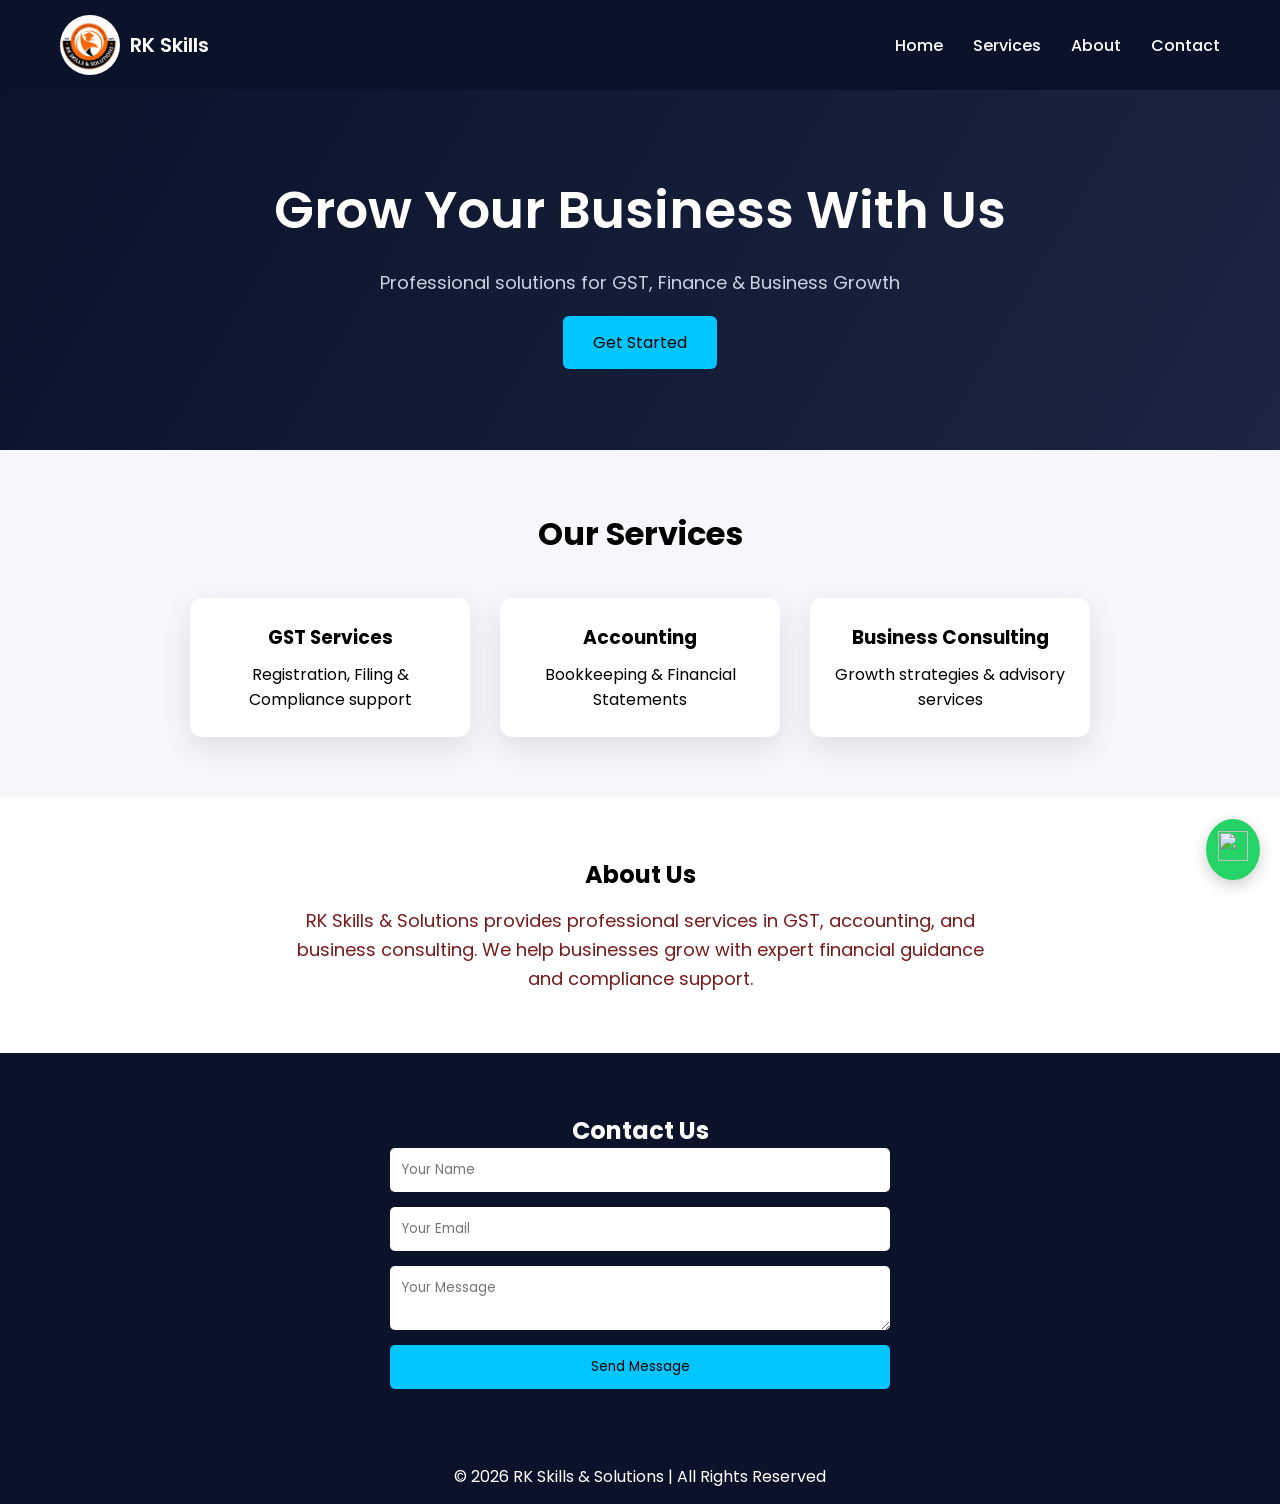
==== index.html @ 7b7532fe "Add files via upload" ====
<!DOCTYPE html>
<html lang="en">
<head>
    <meta charset="UTF-8">
    <meta name="viewport" content="width=device-width, initial-scale=1.0">
    <title>RK Skills & Solutions</title>
    <link rel="stylesheet" href="style.css">
    <script src="script.js"></script>
</head>

<a href="https://wa.me/919390030645?text=Hi%20I%20want%20GST%20services" 
   class="whatsapp" target="_blank">
    <img src="https://cdn-icons-png.flaticon.com/512/733/733585.png">
</a>
<body>

<!-- NAVBAR -->
<header>
    <nav class="navbar">
        
        <div class="logo">
    <img src="logo.png" alt="RK Skills Logo">
    <span>RK Skills</span>
</div>
        

        <ul class="nav-links">
            <li><a href="#">Home</a></li>
            <li><a href="#services">Services</a></li>
            <li><a href="#about">About</a></li>
            <li><a href="#contact">Contact</a></li> 
        </ul>

        <button class="menu-toggle">☰</button>
    </nav>
</header>

<!-- HERO SECTION -->
<section class="hero">
    <div class="hero-content">
        <h1>Grow Your Business With Us</h1>
        <p>Professional solutions for GST, Finance & Business Growth</p>
        <button class="btn">Get Started</button>
    </div>
</section>

</body>
</html>





<section id="services" class="services">
    <h2>Our Services</h2>

    <div class="service-container">

        <div class="card">
            <h3>GST Services</h3>
            <p>Registration, Filing & Compliance support</p>
        </div>

        <div class="card">
            <h3>Accounting</h3>
            <p>Bookkeeping & Financial Statements</p>
        </div>

        <div class="card">
            <h3>Business Consulting</h3>
            <p>Growth strategies & advisory services</p>
        </div>

    </div>
</section>








<section id="about" class="about">
    <h2>About Us</h2>
    <p>
        RK Skills & Solutions provides professional services in GST, accounting,
        and business consulting. We help businesses grow with expert financial
        guidance and compliance support.
    </p>
</section>





<section id="contact" class="contact">
    <h2>Contact Us</h2>

<form action="https://formsubmit.co/giriyamsainarasimha39@gmail.com" method="POST">
    
    <input type="text" name="name" placeholder="Your Name" required>
    <input type="email" name="email" placeholder="Your Email" required>
    <textarea name="message" placeholder="Your Message" required></textarea>

    <button type="submit">Send Message</button>

</form>
</section>





<footer class="footer">
    <p>© 2026 RK Skills & Solutions | All Rights Reserved</p>
</footer>
---- style.css ----
/* GOOGLE FONT */
@import url('https://fonts.googleapis.com/css2?family=Poppins:wght@300;400;600&display=swap');

* {
    margin: 0;
    padding: 0;
    box-sizing: border-box;
    font-family: 'Poppins', sans-serif;
}

.whatsapp {
    position: fixed;
    bottom: 20px;
    right: 20px;
    background: #25D366;
    padding: 12px;
    border-radius: 50%;
    box-shadow: 0 5px 15px rgba(0,0,0,0.2);
    transition: 0.3s;
}

.whatsapp img {
    width: 30px;
    height: 30px;
}

.whatsapp:hover {
    transform: scale(1.1);
}




html {
    scroll-behavior: smooth;
}





/* NAVBAR */
.navbar {
    display: flex;
    justify-content: space-between;
    align-items: center;
    padding: 15px 60px;
    background: #0b132b;
    color: rgb(224, 226, 225);
}

.logo {
    display: flex;
    align-items: center;
    gap: 10px;
}

.logo img {
    height: 60px;
    width: 60px;
    object-fit: contain;
    border-radius: 50%; /* makes it look premium (round) */
}

.logo span {
    font-size: 20px;
    font-weight: 600;
    color: white;
}
/* NAV LINKS */
.nav-links {
    list-style: none;
    display: flex;
    gap: 30px;
}

.nav-links a {
    text-decoration: none;
    color: white;
    font-weight: 500;
    transition: 0.3s;
}

.nav-links a:hover {
    color: #00c6ff;
}




/* HERO */
.hero {
    height: 40vh;
    display: flex;
    align-items: center;
    justify-content: center;
    background: linear-gradient(120deg, #0b132b, #1c2541);
    color: white;
    text-align: center;
    padding: 20px;
}

.hero-content h1 {
    font-size: 52px;
    font-weight: 600;
}

.hero-content p {
    font-size: 18px;
    margin: 20px 0;
    color: #cbd5e1;
}

.btn {
    padding: 14px 30px;
    border: none;
    background: #00c6ff;
    color: black;
    font-size: 16px;
    border-radius: 6px;
    cursor: pointer;
    transition: 0.3s;
}

.btn:hover {
    background: #00a8e8;
}

/* MOBILE */
.menu-toggle {
    display: none;
}

@media (max-width: 768px) {
    .navbar {
        padding: 15px 20px;
    }

    .nav-links {
        display: none;
    }

    .menu-toggle {
        display: block;
        font-size: 24px;
        background: none;
        color: white;
        border: none;
    }
}





.services {
    padding: 60px 20px;
    text-align: center;
    background: #f5f7fa;
}

.services h2 {
    font-size: 32px;
    margin-bottom: 40px;
}

.service-container {
    display: flex;
    justify-content: center;
    gap: 30px;
    flex-wrap: wrap;
}
.card {
    background: white;
    padding: 25px;
    width: 280px;
    border-radius: 12px;
    box-shadow: 0 10px 30px rgba(0,0,0,0.1);
    transition: 0.4s;
}

.card:hover {
    transform: translateY(-12px) scale(1.03);
}

.card h3 {
    margin-bottom: 10px;
}





.about {
    padding: 60px 20px;
    text-align: center;
}

.about p {
    max-width: 700px;
    margin: auto;
    font-size: 18px;
    color: #791a1a;
}
.about h2 {
    margin-bottom: 15px;
}

.about p {
    line-height: 1.6;
}




.contact {
    padding: 60px 20px;
    background: #0b132b;
    color: white;
    text-align: center;
}

.contact form {
    max-width: 500px;
    margin: auto;
    display: flex;
    flex-direction: column;
    gap: 15px;
}

.contact input,
.contact textarea {
    padding: 12px;
    border: none;
    border-radius: 5px;
}

.contact button {
    padding: 12px;
    background: #00c6ff;
    border: none;
    cursor: pointer;
    border-radius: 5px;
}
.contact button {
    transition: 0.3s;
}

.contact button:hover {
    background: #009ec3;
}





.footer {
    background: #0b132b;
    color: white;
    text-align: center;
    padding: 15px;
}
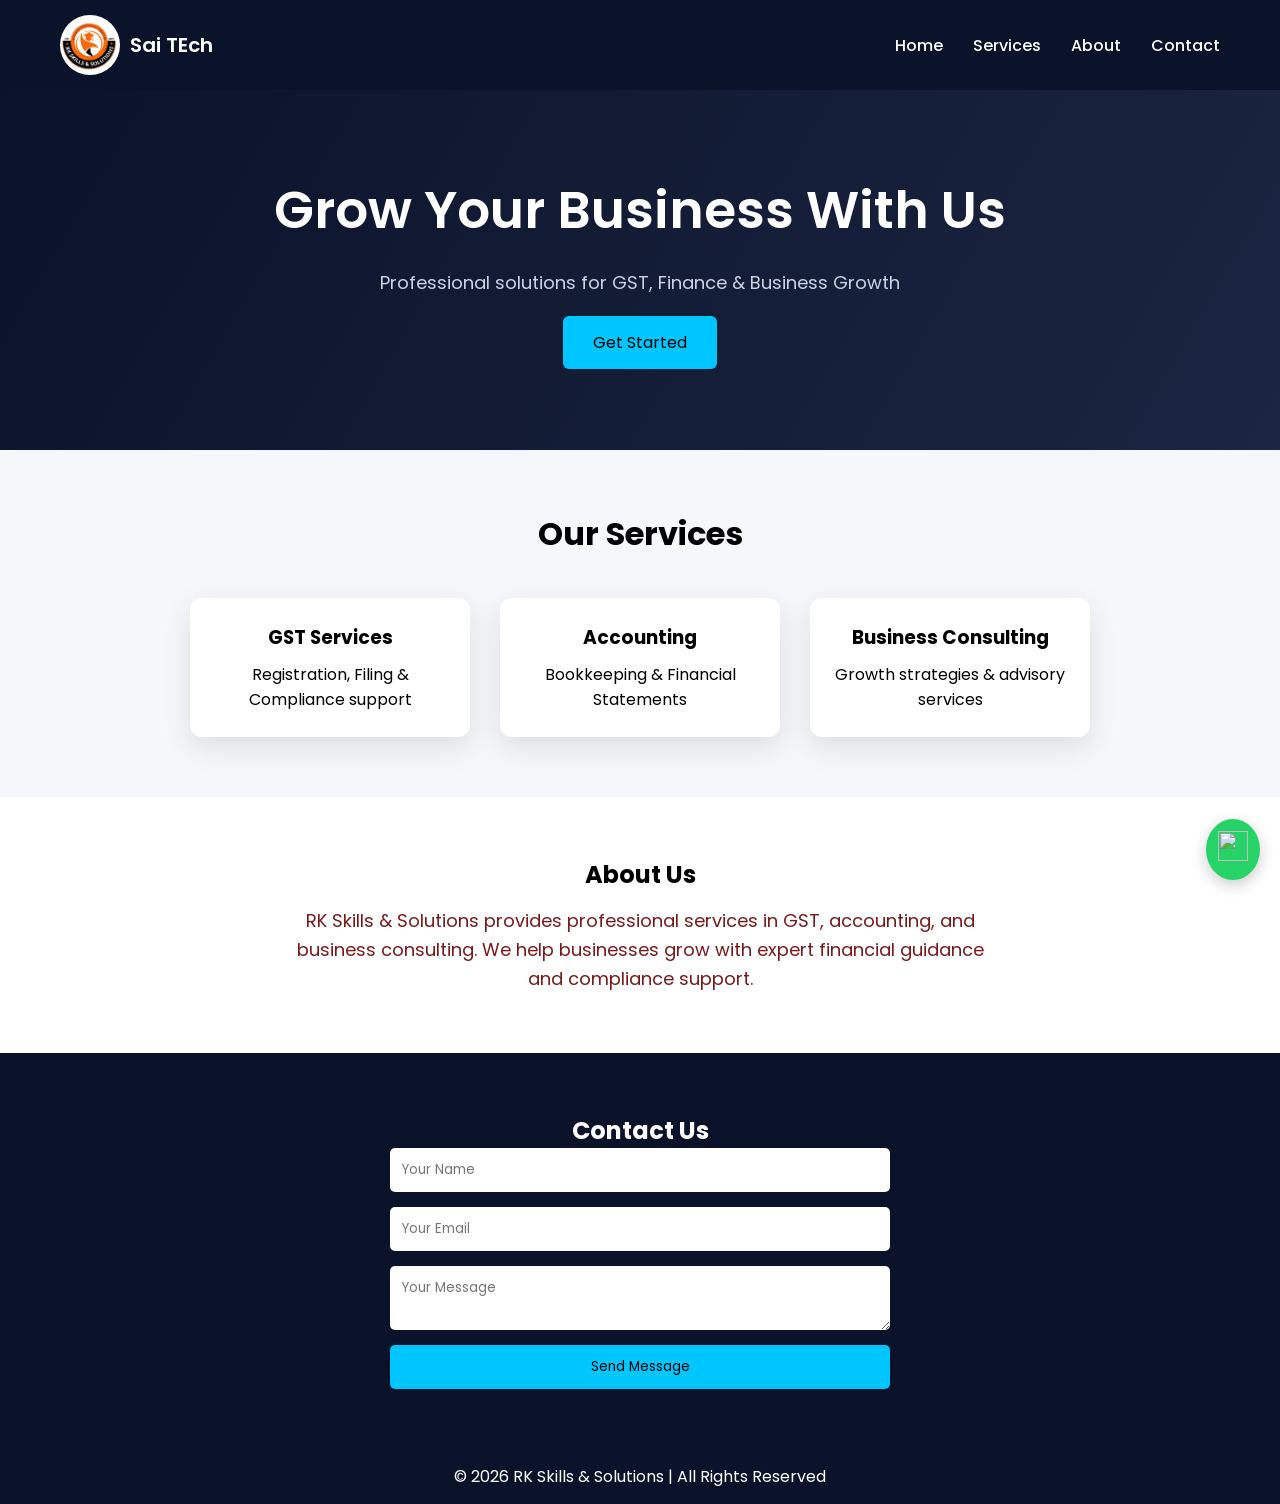
==== commit f2d09d99: "Fix HTML structure and update footer content" ====
--- a/index.html
+++ b/index.html
@@ -20,7 +20,7 @@
         
         <div class="logo">
     <img src="logo.png" alt="RK Skills Logo">
-    <span>RK Skills</span>
+    <span>Sai TEch</span>
 </div>
         
 
@@ -114,4 +114,4 @@
 
 <footer class="footer">
     <p>© 2026 RK Skills & Solutions | All Rights Reserved</p>
-</footer>+</footer>
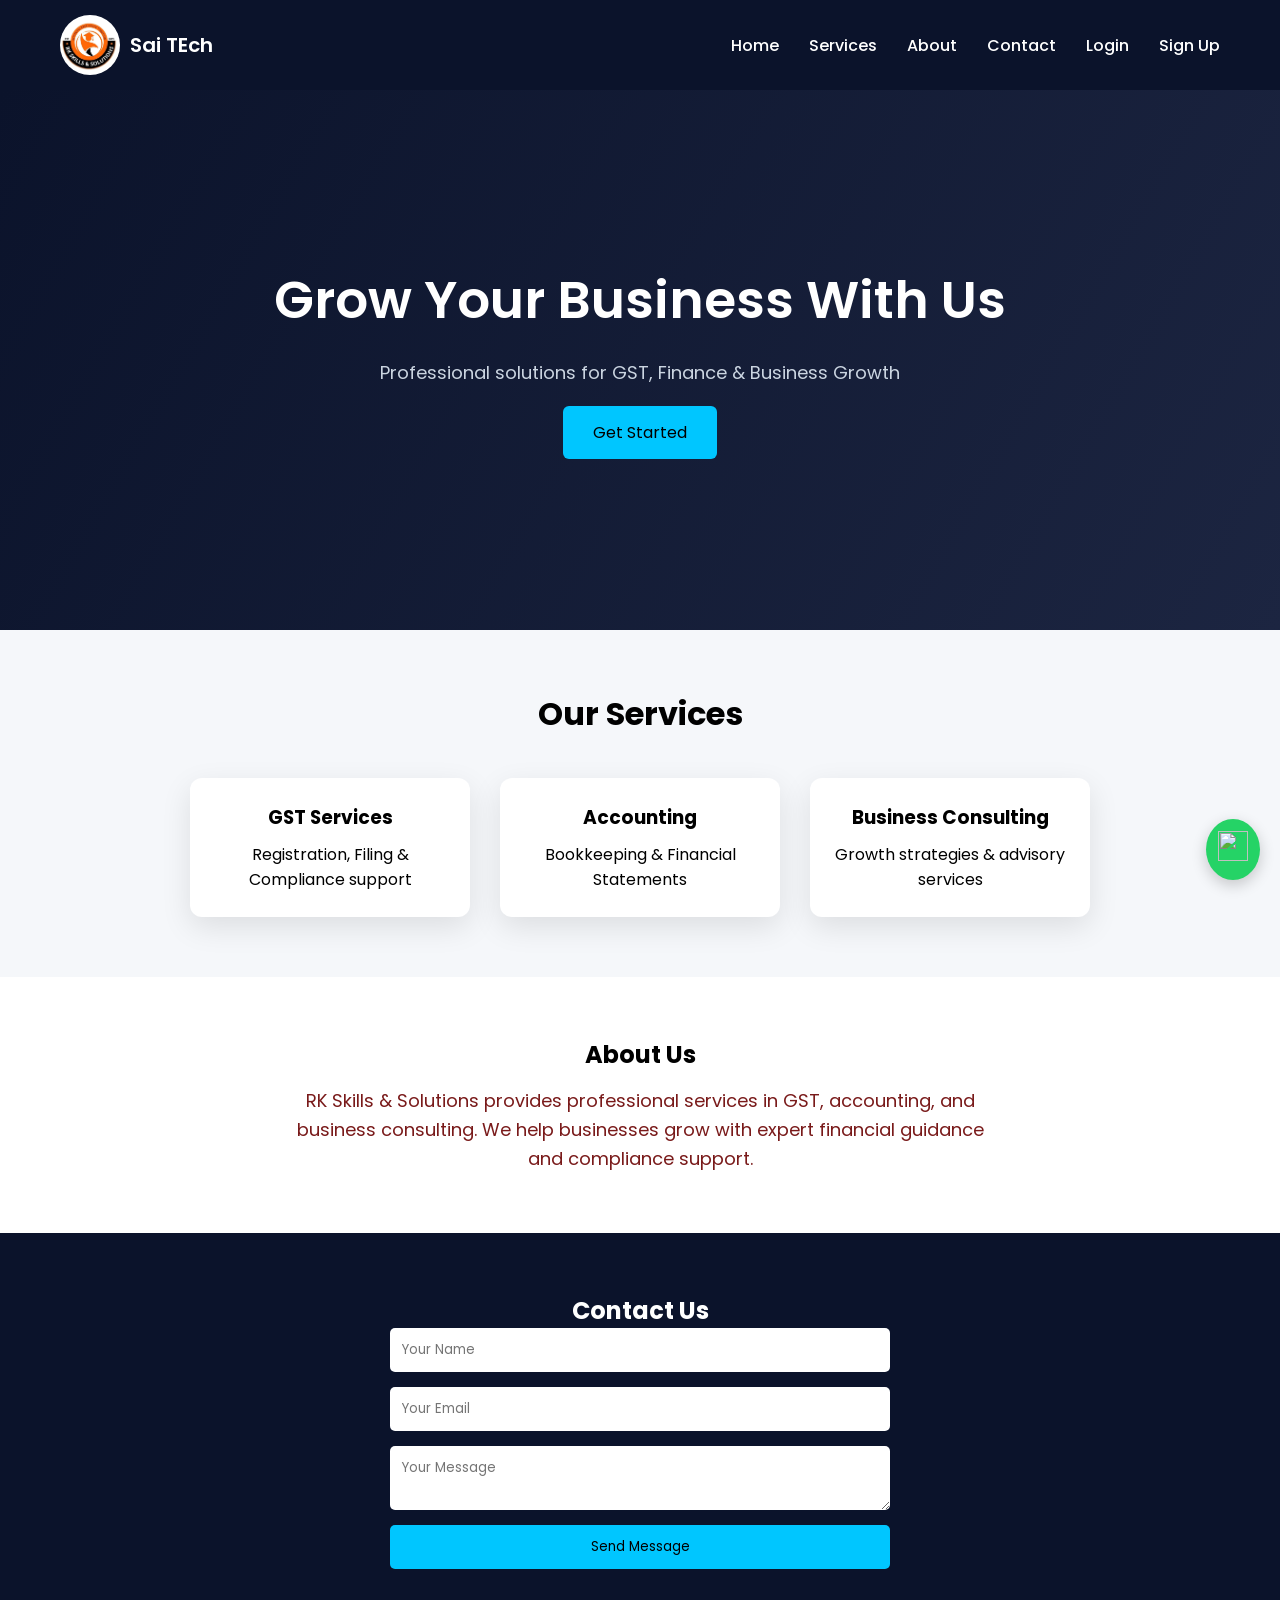
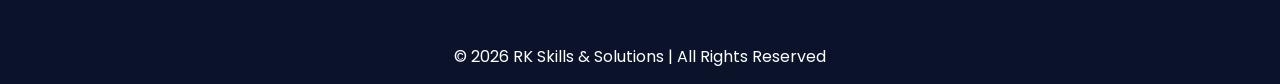
==== commit da4ec4dc: "Add login and signup links to the navbar" ====
--- a/index.html
+++ b/index.html
@@ -28,7 +28,9 @@
             <li><a href="#">Home</a></li>
             <li><a href="#services">Services</a></li>
             <li><a href="#about">About</a></li>
-            <li><a href="#contact">Contact</a></li> 
+            <li><a href="#contact">Contact</a></li>
+            <a href="login.html" class="login-btn">Login</a>
+            <a href="signup.html">Sign Up</a>
         </ul>
 
         <button class="menu-toggle">☰</button>
--- a/style.css
+++ b/style.css
@@ -16,7 +16,7 @@
     padding: 12px;
     border-radius: 50%;
     box-shadow: 0 5px 15px rgba(0,0,0,0.2);
-    transition: 0.3s;
+    animation: pulse 2s infinite;
 }
 
 .whatsapp img {
@@ -24,10 +24,20 @@
     height: 30px;
 }
 
-.whatsapp:hover {
-    transform: scale(1.1);
-}
-
+@keyframes pulse {
+    0% {
+        transform: scale(1);
+        box-shadow: 0 0 0 0 rgba(37, 211, 102, 0.7);
+    }
+    70% {
+        transform: scale(1.1);
+        box-shadow: 0 0 0 15px rgba(37, 211, 102, 0);
+    }
+    100% {
+        transform: scale(1);
+        box-shadow: 0 0 0 0 rgba(37, 211, 102, 0);
+    }
+}
 
 
 
@@ -90,7 +100,7 @@
 
 /* HERO */
 .hero {
-    height: 40vh;
+    height: 60vh;
     display: flex;
     align-items: center;
     justify-content: center;
@@ -259,4 +269,4 @@
     color: white;
     text-align: center;
     padding: 15px;
-}+}
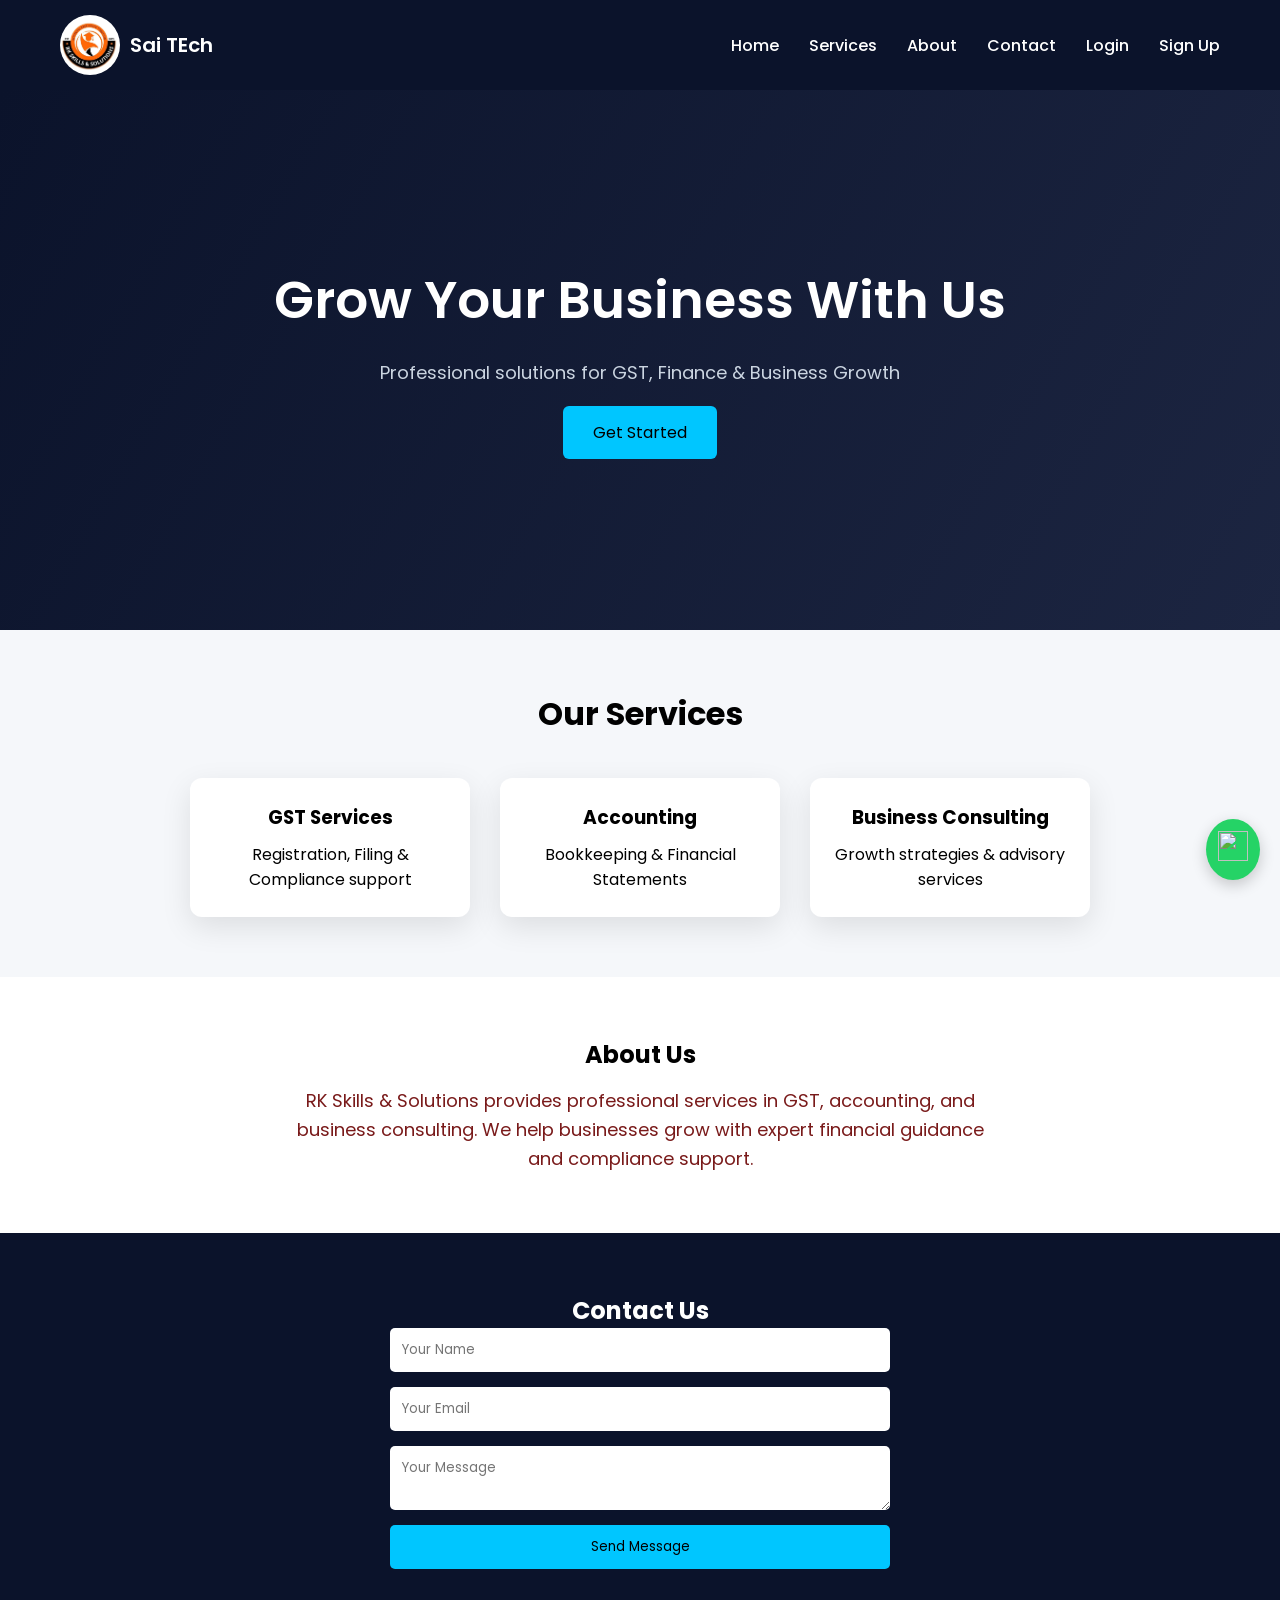
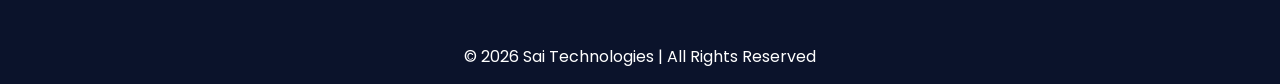
==== commit f774aae8: "Fix HTML structure and update footer text" ====
--- a/index.html
+++ b/index.html
@@ -115,5 +115,5 @@
 
 
 <footer class="footer">
-    <p>© 2026 RK Skills & Solutions | All Rights Reserved</p>
+    <p>© 2026 Sai Technologies | All Rights Reserved</p>
 </footer>
